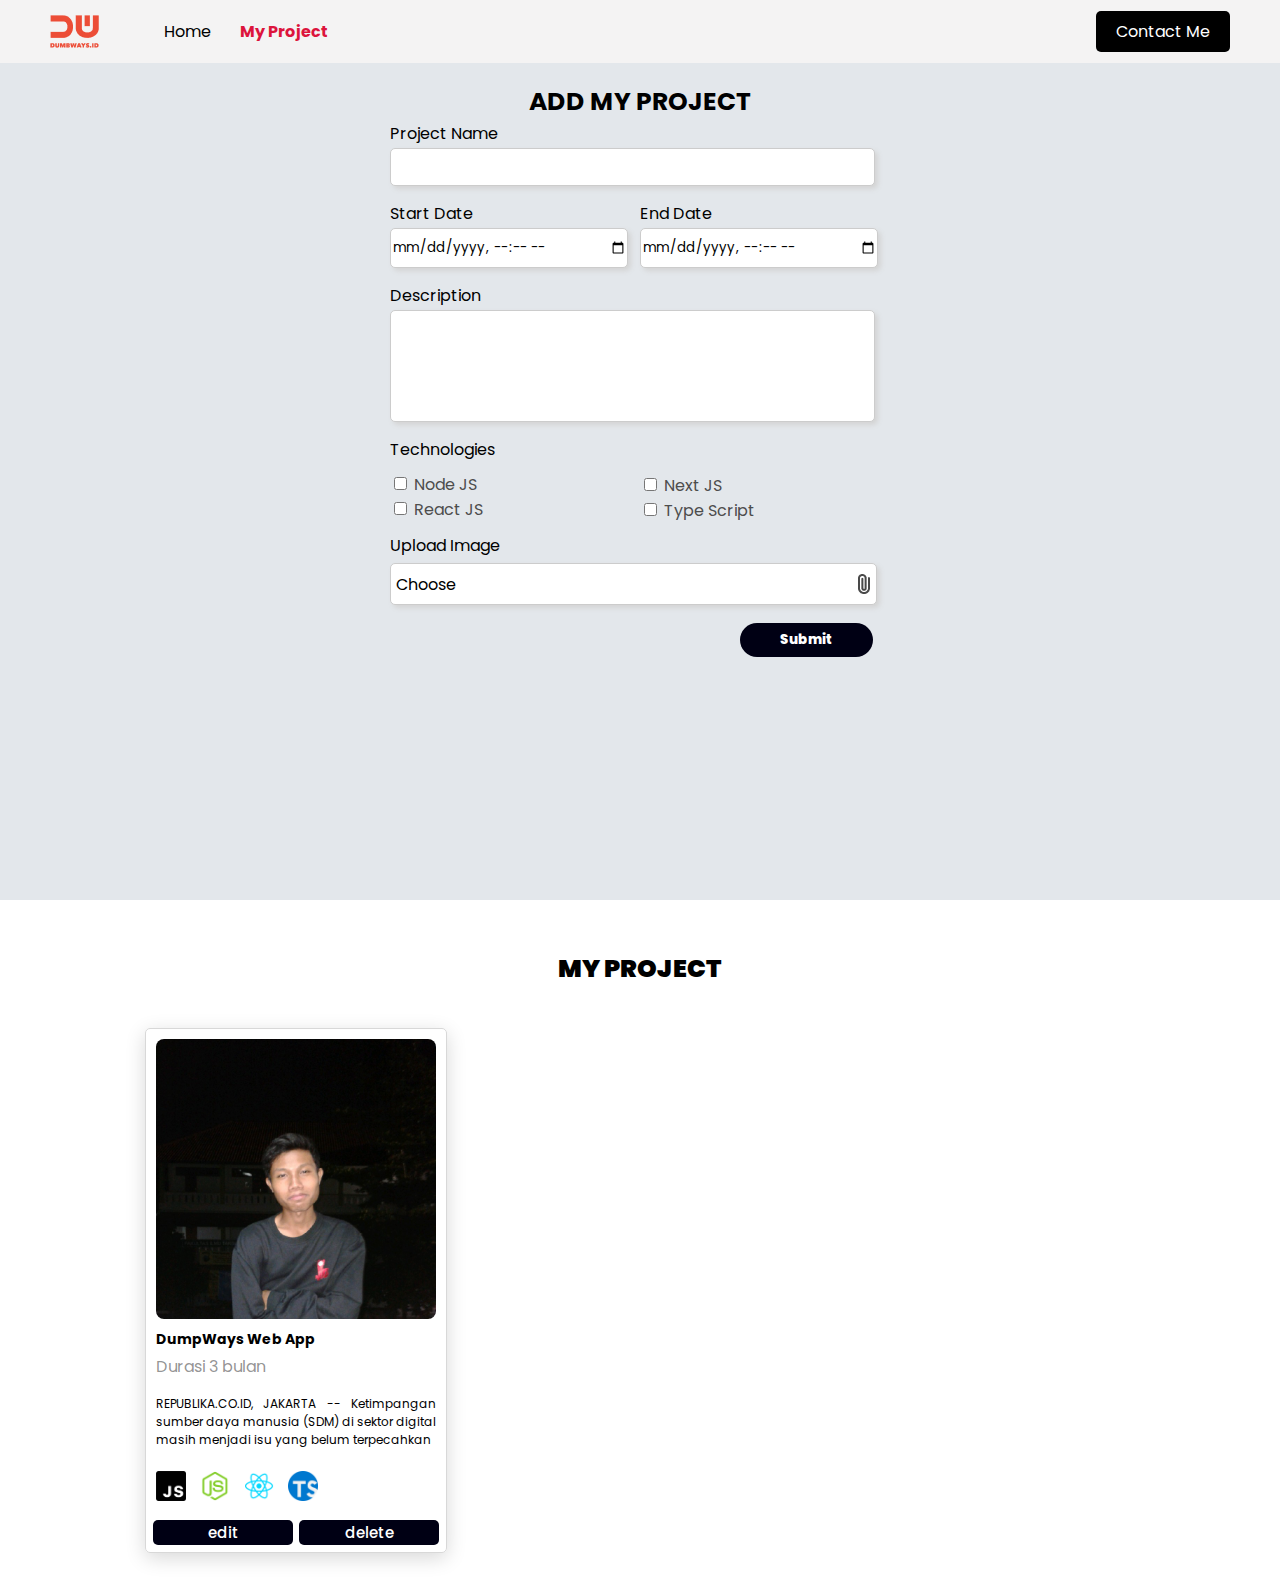
==== index.html @ ed53f6a2 "day6" ====
<html>

<head>
    <title>My Project</title>
    <link rel="stylesheet" type="text/css" href="./Assets/style/style.css">
</head>

<body>
    <script type="text/javascript" src="./JavaScript/Active.js"></script>
    <nav>
        <div class="left-side">
            <img src="./Assets/img/logo.png" />
            <div>
                <ul>
                    <li>
                        <a href="./index2.html"> Home </a>
                    </li>
                    <li>
                        <a class="active" href="./index.html"> My Project </a>
                    </li>
                </ul>
            </div>
        </div>
        <div class="right-side">
            <a href="./Page/ContactMe.html"> Contact Me </a>
        </div>
    </nav>
    <div class="container">
        <div class="form-container">
            <form>
                <h4>ADD MY PROJECT</h4>
                <div class="project-input">
                    <label for="project">Project Name</label>
                    <input id="project">
                </div>
                <div class="date-input">
                    <div class="start-date">
                        <label for="start-input">Start Date</label>
                        <input id="start-input" type="datetime-local">
                    </div>
                    <div class="end-date">
                        <label for="end-input">End Date</label>
                        <input id="end-input" type="datetime-local">
                    </div>
                </div>
                <div class="desc-input">
                    <label for="desc">Description</label>
                    <textarea id="description" cols="30" rows="5"></textarea>
                </div>
                <div class="tech-input">
                    <label for="check-box-detail">Technologies</label>
                    <div class="left-checkbox">
                        <div>
                            <input type="checkbox" id="node" value="node">
                            <label for="node">Node JS</label>
                        </div>
                        <div>
                            <input type="checkbox" id="react" value="react">
                            <label for="react">React JS</label>
                        </div>
                    </div>
                    <div class="right-checkbox">
                        <div>
                            <input type="checkbox" id="next" value="next">
                            <label for="next">Next JS</label>
                        </div>
                        <div>
                            <input type="checkbox" id="type" value="type">
                            <label for="type">Type Script</label>
                        </div>
                    </div>
                </div>
                <div class="img">
                    <label>Upload Image</label>
                    <label class="input-choose" for="upload">
                        <p>Choose</p>
                        <img src="./Assets/img/upload.png">
                    </label>
                    <input type="file" id="upload" hidden>
                </div>
                <div class="submit">
                    <button type="button" onclick="MyProject()">Submit</button>
                </div>
            </form>
        </div>
    </div>
    <div class="container-1">
        <h4 class="title">MY PROJECT</h4>
        <div id="contents" class="project-list">

            <div class="project-list-item">
                <a href="./Page/ProjectDetail.html">
                    <div class="card-img">
                        <img src='./Assets/img/gue.jpg'>
                    </div>
                    <div class="card-title">
                        <h3>DumpWays Web App</h3>
                    </div>
                    <div class="card-drs">
                        <p>Durasi 3 bulan</p>
                    
                    </div>
                    <div class="card-desc">
                        <p>
                            REPUBLIKA.CO.ID, JAKARTA -- Ketimpangan sumber daya manusia (SDM) di
                            sektor digital masih menjadi isu yang belum terpecahkan
                            
                          </p>
                    </div>
                    <div class="card-icon">
                        <img src="Assets/img/javascript.png">
                        <img src="Assets/img/node.png">
                        <img src="Assets/img/react.png">
                        <img src="Assets/img/type.png">
                    </div>
                </a>
                <div class="card-btn">
                    <div class="edit">
                        <button>edit</button>
                    </div>
                    <div class="card-delete">
                        <button>delete</button>
                    </div>
                </div>
            
            </div>

        </div>
    </div>
    <script src="./JavaScript/MyProject.js"></script>
</body>

</html>
---- Assets/style/style.css ----
@import url('https://fonts.googleapis.com/css2?family=Poppins:ital,wght@0,100;0,200;0,300;0,400;0,500;0,600;0,700;0,800;0,900;1,100;1,200;1,300;1,400;1,500;1,600;1,700;1,800;1,900&display=swap');

* {
    font-family: 'Poppins', sans-serif;
}

/* === Home === */
.first-page {
    display: flex;
    justify-content: center;
    align-items: center;
    height: 93vh;
    background-color: #e1e5e9;
}
.page1 {
    /* padding: 10px; */
    width: 60%; 
    display: flex;
    box-shadow: 0px 0px 6px #00000040;
    border-radius: 10px;
}
h1 {
    text-align: center;
}
.page1 .left-side {
    flex: 60%;
    padding: 30px;
    background-color: white;
    border-bottom-left-radius: 10px;
    border-top-left-radius: 10px;
}
.page1 .cv {
    padding-top: 6px;
    padding-bottom: 17px;
}
.cv .kontak {
    padding: 10px 15px;
    background-color: black;
    color: white;
    text-decoration: none;
    border-radius: 50px;
}
.cv label {
    padding-left: 10px;
}
.page1 .right-side {
    flex: 40%;
    background-color: white;
    padding: 30px;
    border-bottom-right-radius: 10px;
    border-top-right-radius: 10px;
    text-align: center;
}
.right-side .profile {
    box-shadow: 0px 0px 6px #00000040;
    width: 300px;
    border-radius: 10px;
    padding-bottom: 15px;
}
#agus {
    font-weight: 900;
    font-size: 25px;
}
/* === Nav Bar === */
nav {
    display: flex;
}
nav ul {
    list-style-type: none;
}
nav ul li {
    display: inline;
}
nav ul li a {
    text-decoration: none;
    color: black;
    padding-left: 25
}
nav ul li a.active {
    color: crimson;
    font-weight: 700;
}
nav div {
    flex: 1;
    display: flex;
    height: 7vh;
    align-items: center;
}
nav .left-side {
    background-color: #f4f3f3;
    padding-left: 50px;
}
nav .right-side {
    background-color: #f4f3f3;
    justify-content: end;
    padding-right: 50px;
}
nav .left-side a:hover {
    text-decoration: none;
    color: rgb(116, 113, 113);
    padding-left: 25;
}
nav .right-side a {
    text-decoration: none;
    color: white;
    background-color: black;
    padding: 8px 20px;
    border-radius: 5px;
}

/* === Contact ===*/
.page{
    justify-content: center;
    align-items: center;
    height: 93vh;
    display: flex;
    background-color: #dce0e4;
}
body{
    margin: 0px;
}

/*====== From ====== */ 

.contact-me{
    width: 400px;
}
.contact-me div {
margin-bottom: 20px;
}
.contact-me div label {
    padding-bottom: 10px;
    padding-top: 10px;
    font-weight: bold;
}
.contact-me div input, select, textarea {
    width: 100%;
    padding: 5px;
    box-shadow: 0px 0px 6px #00000040;
    border-style: none;
    border-radius: 5px;
}
.contact-me button {
    margin-left: 330px;
    margin-top: 20px;
    border-style: none;
    border-radius: 50px;
    background-color: black;
    padding: 5px 15px;
}
.contact-me div textarea {
    height: 100px;
    width: 400px;
}
#submit {
    color: #dce0e4;   
}

/* == Project == */
.container {
    display: flex;
    height: 93vh;
    background-color: #e3e7eb;
    justify-content: center;

}
.container .from-container {
    display: flex;
}
form {
    display: block;
    width: 500px;
    height: 600px;
}
.container .form-container h4 {
    text-align: center;
    font-weight: 900px;
    font-size: 25px;
    padding-top: 20px;
}
h4 {
    margin: 0px ;
    padding: 0px ;
}
.container .form-container .project-input input {
    width: 97%;
    height: 38px;
    border-radius: 5px;
    margin-top: 2px;
    box-shadow: 3px 3px 5px rgb(212, 212, 212);
    border: 1px solid rgb(204, 204, 204);
}
.container .form-container .date-input {
    display: flex;
    margin-top: 15px;
}
.container .form-container .date-input div {
    flex: 50%;
}
.container .form-container .date-input input {
    width: 95%;
    height: 40px;
    border: none;
    border-radius: 5px;
    margin-top: 2px;
    box-shadow: 3px 3px 5px rgb(212, 212, 212);
    border: 1px solid rgb(204, 204, 204);
}
.container .form-container .desc-input {
    margin-top: 15px;
}
.container .form-container .desc-input textarea {
    resize: none;
    width: 97%;
    border-radius: 5px;
    margin-top: 2px;
    box-shadow: 3px 3px 5px rgb(212, 212, 212);
    border: 1px solid rgb(204, 204, 204);
}
.container .form-container .tech-input {
    display: flex;
    flex-direction: column;
    margin-top: 15px;
}
.container .form-container .tech-input .left-checkbox {
    /* width: 40px; */
    margin-top: 10px;
    color: #4d4d4d;;
}
.container .form-container .tech-input .right-checkbox {
    /* width: 40px; */
    margin-top: -49px;
    margin-left: 250px;
    color: #4d4d4d;;
}
.img {
    margin-top: 10px;
}
.img .input-choose {
    display: flex;
    align-items: center;
    justify-content: space-between;
    border: 1px solid rgb(204, 204, 204);
    width: 96%;
    height: 40px;
    margin-top: 5px;
    margin-bottom: 10px;
    background-color: white;
    border-radius: 5px;
    box-shadow: 3px 3px 5px rgb(212, 212, 212);
    padding-left: 5px;
}
.submit button {
    padding: 7px 40px;
    background-color: rgb(0, 0, 20);
    border-radius: 20px;
    font-weight: 800;
    margin-left: 70%;
    margin-top: 8px;
    margin-right: 16px;
    border: none;
    color: white;
}

/* == project list == */
.container-1 .title {
    margin-top: 50px;
    font-size: 25px;
    font-weight: 900;

}
h4 {
    text-align: center;
}
.project-list {
    width: 1030px;
    margin: 20px auto;
    display: flex;
    flex-wrap: wrap;
}
.project-list-item {
    display: flex;
    margin: 20px;
    width: 300px;
    box-shadow: 0px 5px 20px rgb(216 216 216);
    border: 0.2px solid rgb(216, 216, 216);
    border-radius: 5px;
    flex-direction: column;
}
a {
    color: black;
    text-decoration: none;
}
.project-list-item .card-img {
    width:  280px;
    margin: 10px auto;
    height: 200px;
}
.project-list-item .card-img img {
    width: 280px;
    border-radius: 8px;
}
.project-list-item .card-title h3 {
    padding-left: 10px;
    margin-top: 90px;
    font-size: 14px;
}
.project-list-item .card-drs p {
    color: #585858a6;
    padding-left: 10px;
    margin-top: -10px;
}
.project-list-item .card-desc {
    margin-top: 10px;
    font-size: 12px;
    padding-left: 10px;
    text-align: justify;
    padding-right: 10px;
}
.project-list-item .card-icon img {
    width: 30px;
    padding-left: 10px;
    margin-top: 10px;
}
.project-list-item .card-btn {
    display: flex;
    justify-content: space-between;
    margin: 5px;
    margin-top: 10px;
}
.project-list-item .card-btn button {
    width: 140px;
    height: 25px;
    border-radius: 5px;
    border: none;
    color: white;
    background-color: rgb(0, 0, 20);
    font-weight: 500;
    font-size: 15px;
    margin: 2px;
}

/* == project detail == */
.page {
    display: flex;
    flex-direction: column;
    padding: 70px;
    height: auto;
}
.page .project-detail {
    display: flex;
    margin-top: 40px;
}
.img-detail {
    justify-content: flex-start;
}
.detail-info {
    width: 500px;
    margin-left: 110px;
}
.durasi-info div {
    display: flex;
    align-items: center;
    margin-top: 10px;
}
.date-info img {
    width: 25px;
    padding-right: 5px;
}
.date-info label {
    padding: 10px;
}
.clock {
    display: flex;
    align-items: center;
    margin-top: 10px;
}
.clock img {
    width: 25px;
    margin-right: 15px;
}
.tech-info {
    display: flex;
    margin-top: 20px;
    /* flex-direction: column; */
    /* width: -700px; */
    /* margin-right: 300px; */
}
.tech-info .left-info div{
    display: flex;
    /* align-items: center; */
    padding: 5px;
}
.left-info img {
    width: 25px;
    margin-right: 10px;
}
.right-info img {
    width: 25px;
    margin-right: 10px;
}
.tech-info .right-info div{
    display: flex;
    /* align-items: center; */
    padding: 5px;
}
.desc {
    margin-top: 60px;
}
.desc p {
    text-align: justify;
}
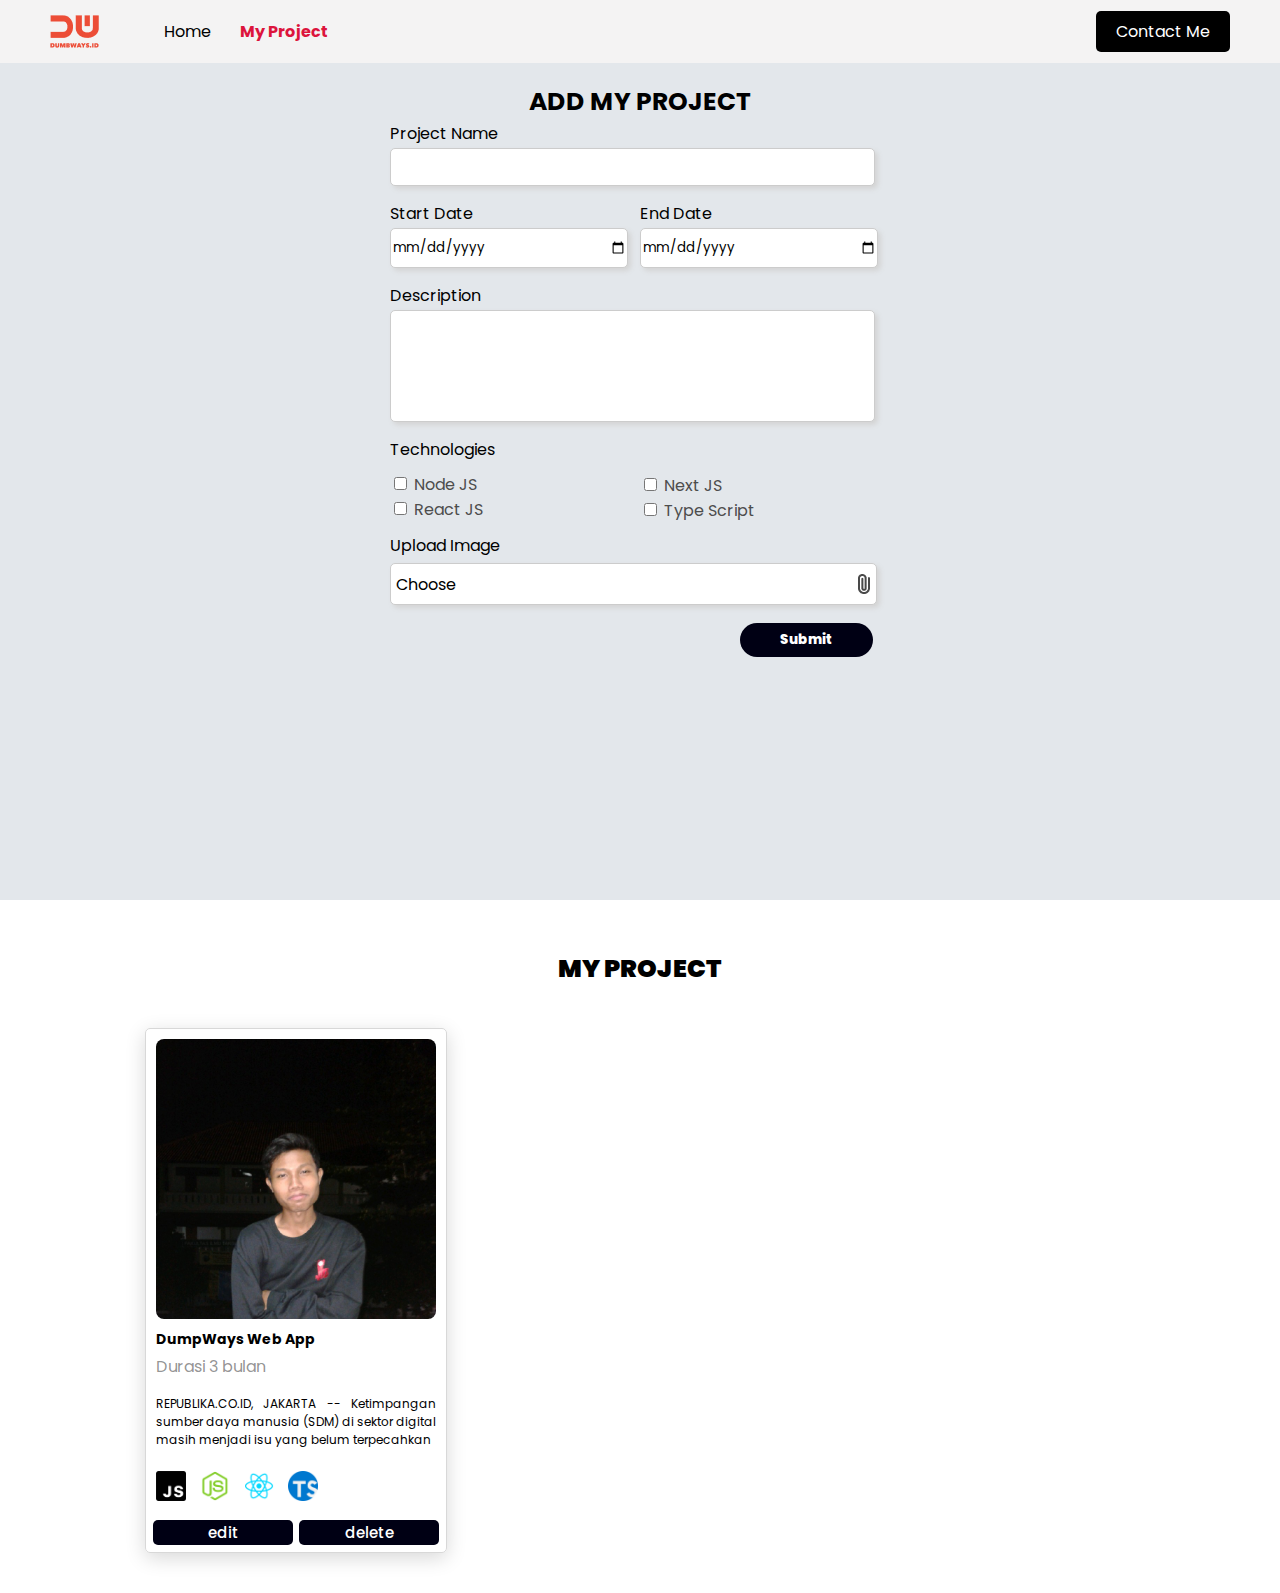
==== commit 74abb38b: "day6" ====
--- a/index.html
+++ b/index.html
@@ -36,11 +36,11 @@
                 <div class="date-input">
                     <div class="start-date">
                         <label for="start-input">Start Date</label>
-                        <input id="start-input" type="datetime-local">
+                        <input id="start-input" type="date">
                     </div>
                     <div class="end-date">
                         <label for="end-input">End Date</label>
-                        <input id="end-input" type="datetime-local">
+                        <input id="end-input" type="date">
                     </div>
                 </div>
                 <div class="desc-input">
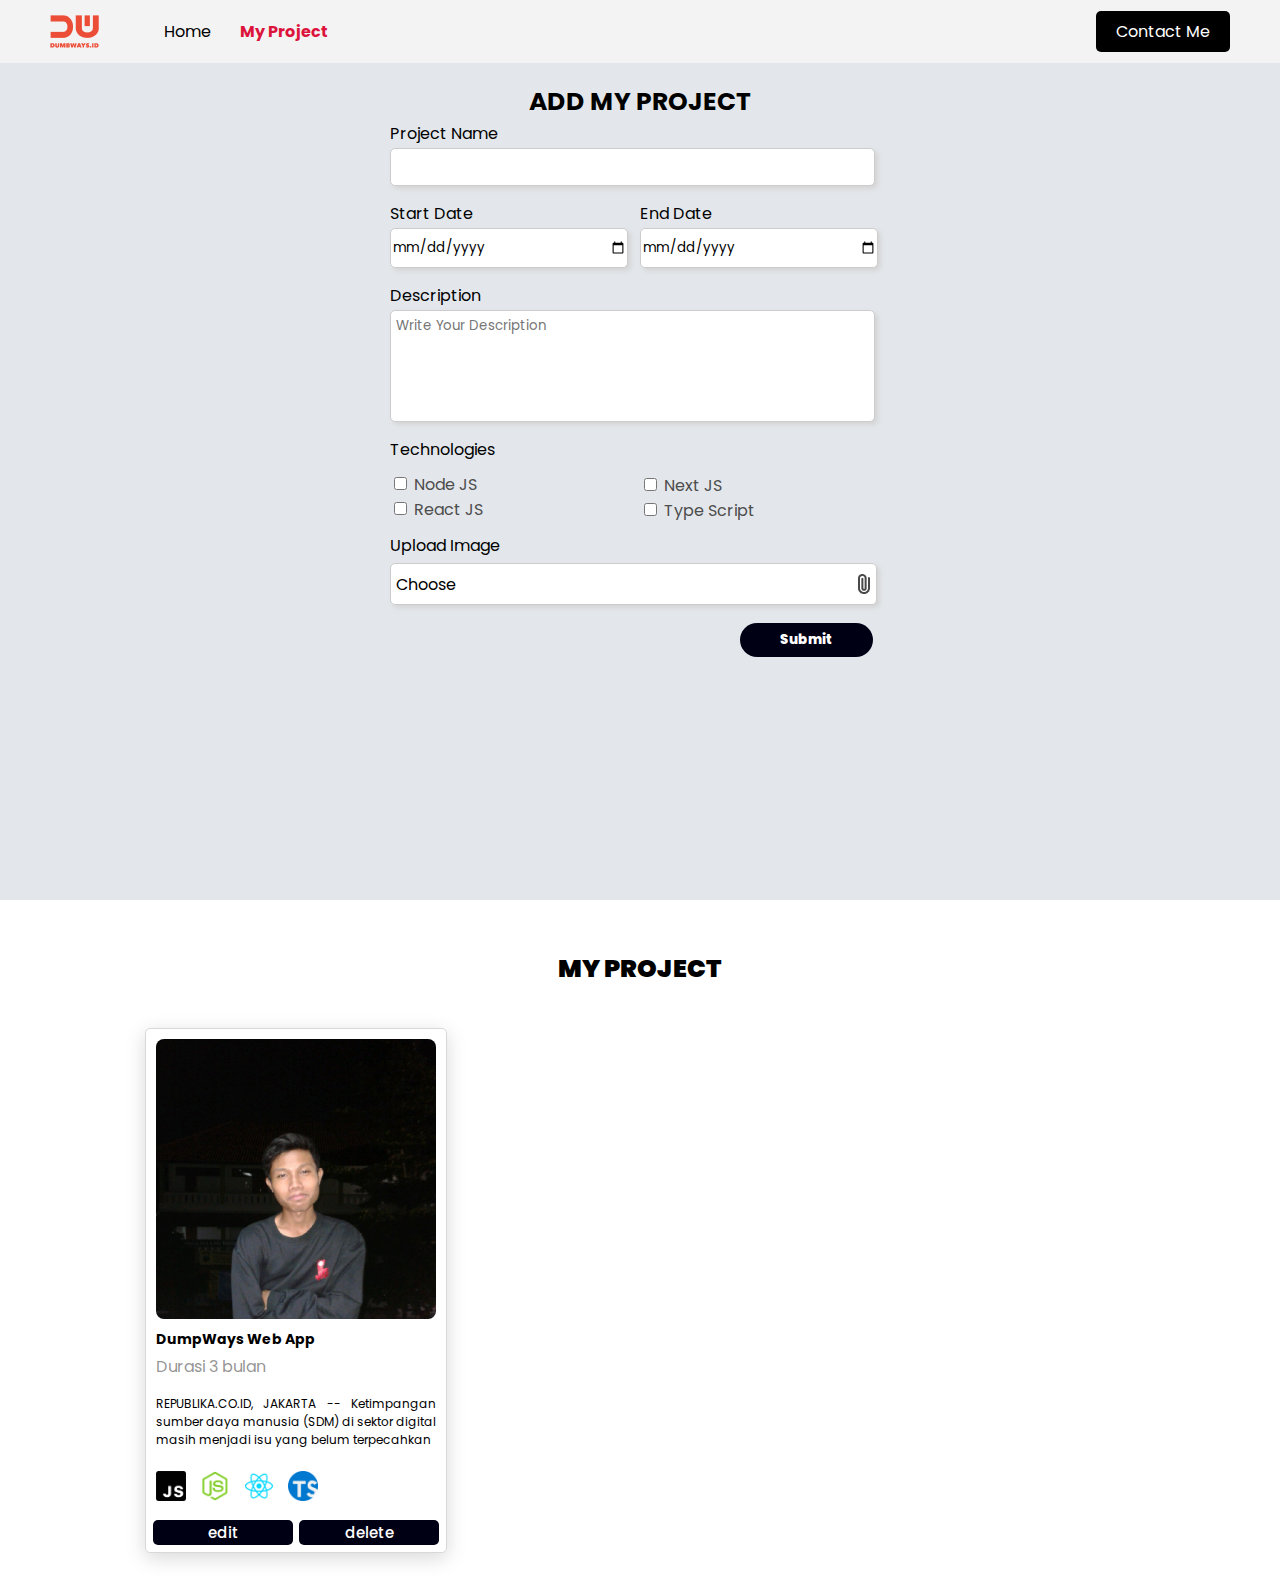
==== commit 500688c6: "day6" ====
--- a/index.html
+++ b/index.html
@@ -45,7 +45,7 @@
                 </div>
                 <div class="desc-input">
                     <label for="desc">Description</label>
-                    <textarea id="description" cols="30" rows="5"></textarea>
+                    <textarea id="description" cols="30" rows="5" placeholder="Write Your Description"></textarea>
                 </div>
                 <div class="tech-input">
                     <label for="check-box-detail">Technologies</label>
--- a/Assets/style/style.css
+++ b/Assets/style/style.css
@@ -19,8 +19,8 @@
     box-shadow: 0px 0px 6px #00000040;
     border-radius: 10px;
 }
-h1 {
-    text-align: center;
+.page1 .left-side h1 {
+justify-content: flex-start;
 }
 .page1 .left-side {
     flex: 60%;
@@ -28,6 +28,9 @@
     background-color: white;
     border-bottom-left-radius: 10px;
     border-top-left-radius: 10px;
+}
+.page1 .left-side p {
+    text-align: justify;
 }
 .page1 .cv {
     padding-top: 6px;
@@ -108,7 +111,7 @@
     border-radius: 5px;
 }
 
-/* === Contact ===*/
+/* === Form Contact ===*/
 .page{
     justify-content: center;
     align-items: center;
@@ -116,41 +119,52 @@
     display: flex;
     background-color: #dce0e4;
 }
+.page .contact-me h1 {
+    margin-bottom: 10px;
+    font-size: 25px;
+    text-align: center;
+} 
 body{
     margin: 0px;
 }
-
-/*====== From ====== */ 
-
 .contact-me{
-    width: 400px;
+    margin-top: -68px;
+    width: 471px;
+    height: 600px;
 }
 .contact-me div {
 margin-bottom: 20px;
 }
 .contact-me div label {
     padding-bottom: 10px;
-    padding-top: 10px;
-    font-weight: bold;
+    /* padding-top: 10px; */
 }
 .contact-me div input, select, textarea {
     width: 100%;
     padding: 5px;
-    box-shadow: 0px 0px 6px #00000040;
+    box-shadow: 3px 3px 5px rgb(212, 212, 212);
+    border: 1px solid rgb(204, 204, 204);
+    border-radius: 5px;
+}
+.contact-me div input {
+    width: 100%;
+    padding: 5px;
+    box-shadow: 3px 3px 5px rgb(212, 212, 212);
+    border-radius: 5px;
+}
+.contact-me button {
+    margin-left: 340px;
+    /* margin-top: 10px; */
     border-style: none;
-    border-radius: 5px;
-}
-.contact-me button {
-    margin-left: 330px;
-    margin-top: 20px;
-    border-style: none;
-    border-radius: 50px;
-    background-color: black;
-    padding: 5px 15px;
+    padding: 7px 40px;
+    background-color: rgb(0, 0, 20);
+    border-radius: 20px;
+    font-weight: 800;
 }
 .contact-me div textarea {
     height: 100px;
-    width: 400px;
+    width: 471px;
+    resize: none;
 }
 #submit {
     color: #dce0e4;   
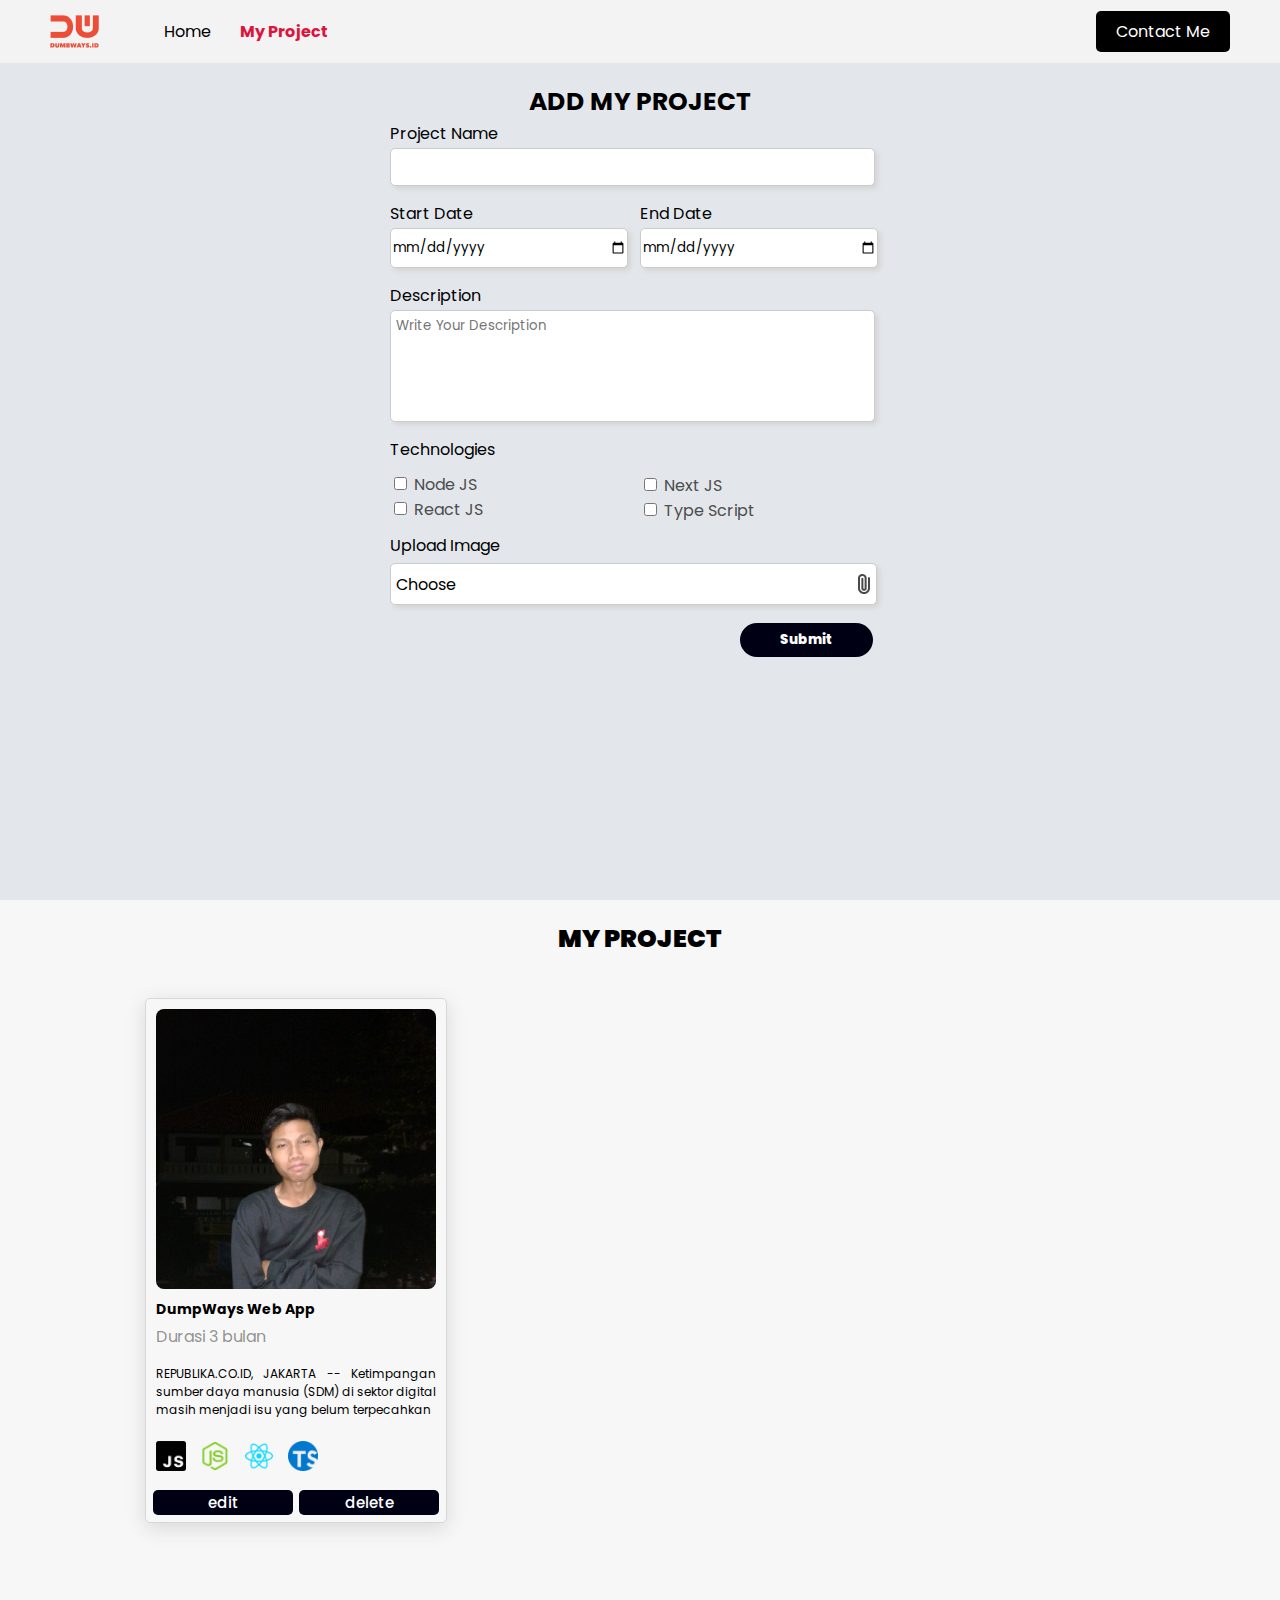
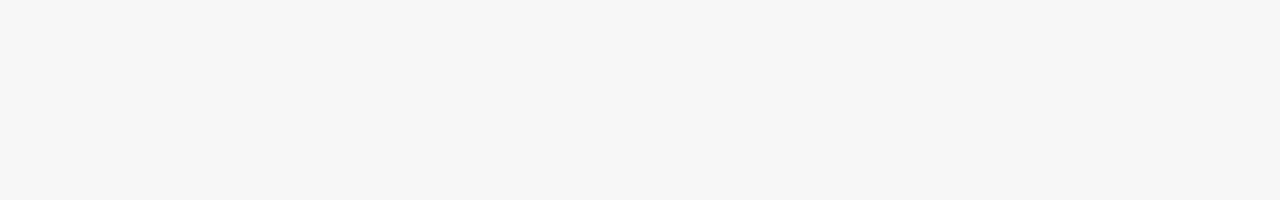
==== commit 422d7446: "day6" ====
--- a/index.html
+++ b/index.html
@@ -6,7 +6,6 @@
 </head>
 
 <body>
-    <script type="text/javascript" src="./JavaScript/Active.js"></script>
     <nav>
         <div class="left-side">
             <img src="./Assets/img/logo.png" />
@@ -31,16 +30,16 @@
                 <h4>ADD MY PROJECT</h4>
                 <div class="project-input">
                     <label for="project">Project Name</label>
-                    <input id="project">
+                    <input id="project" required>
                 </div>
                 <div class="date-input">
                     <div class="start-date">
                         <label for="start-input">Start Date</label>
-                        <input id="start-input" type="date">
+                        <input id="start-input" type="date" required>
                     </div>
                     <div class="end-date">
                         <label for="end-input">End Date</label>
-                        <input id="end-input" type="date">
+                        <input id="end-input" type="date" required>
                     </div>
                 </div>
                 <div class="desc-input">
@@ -61,7 +60,7 @@
                     </div>
                     <div class="right-checkbox">
                         <div>
-                            <input type="checkbox" id="next" value="next">
+                            <input type="checkbox" id="next" value="./Assets/img/javascript.png">
                             <label for="next">Next JS</label>
                         </div>
                         <div>
--- a/Assets/style/style.css
+++ b/Assets/style/style.css
@@ -277,11 +277,14 @@
 }
 
 /* == project list == */
+.container-1 {
+    background-color: #f7f7f7;
+    height: 100vh;
+}
 .container-1 .title {
-    margin-top: 50px;
+    padding-top: 20px;
     font-size: 25px;
     font-weight: 900;
-
 }
 h4 {
     text-align: center;
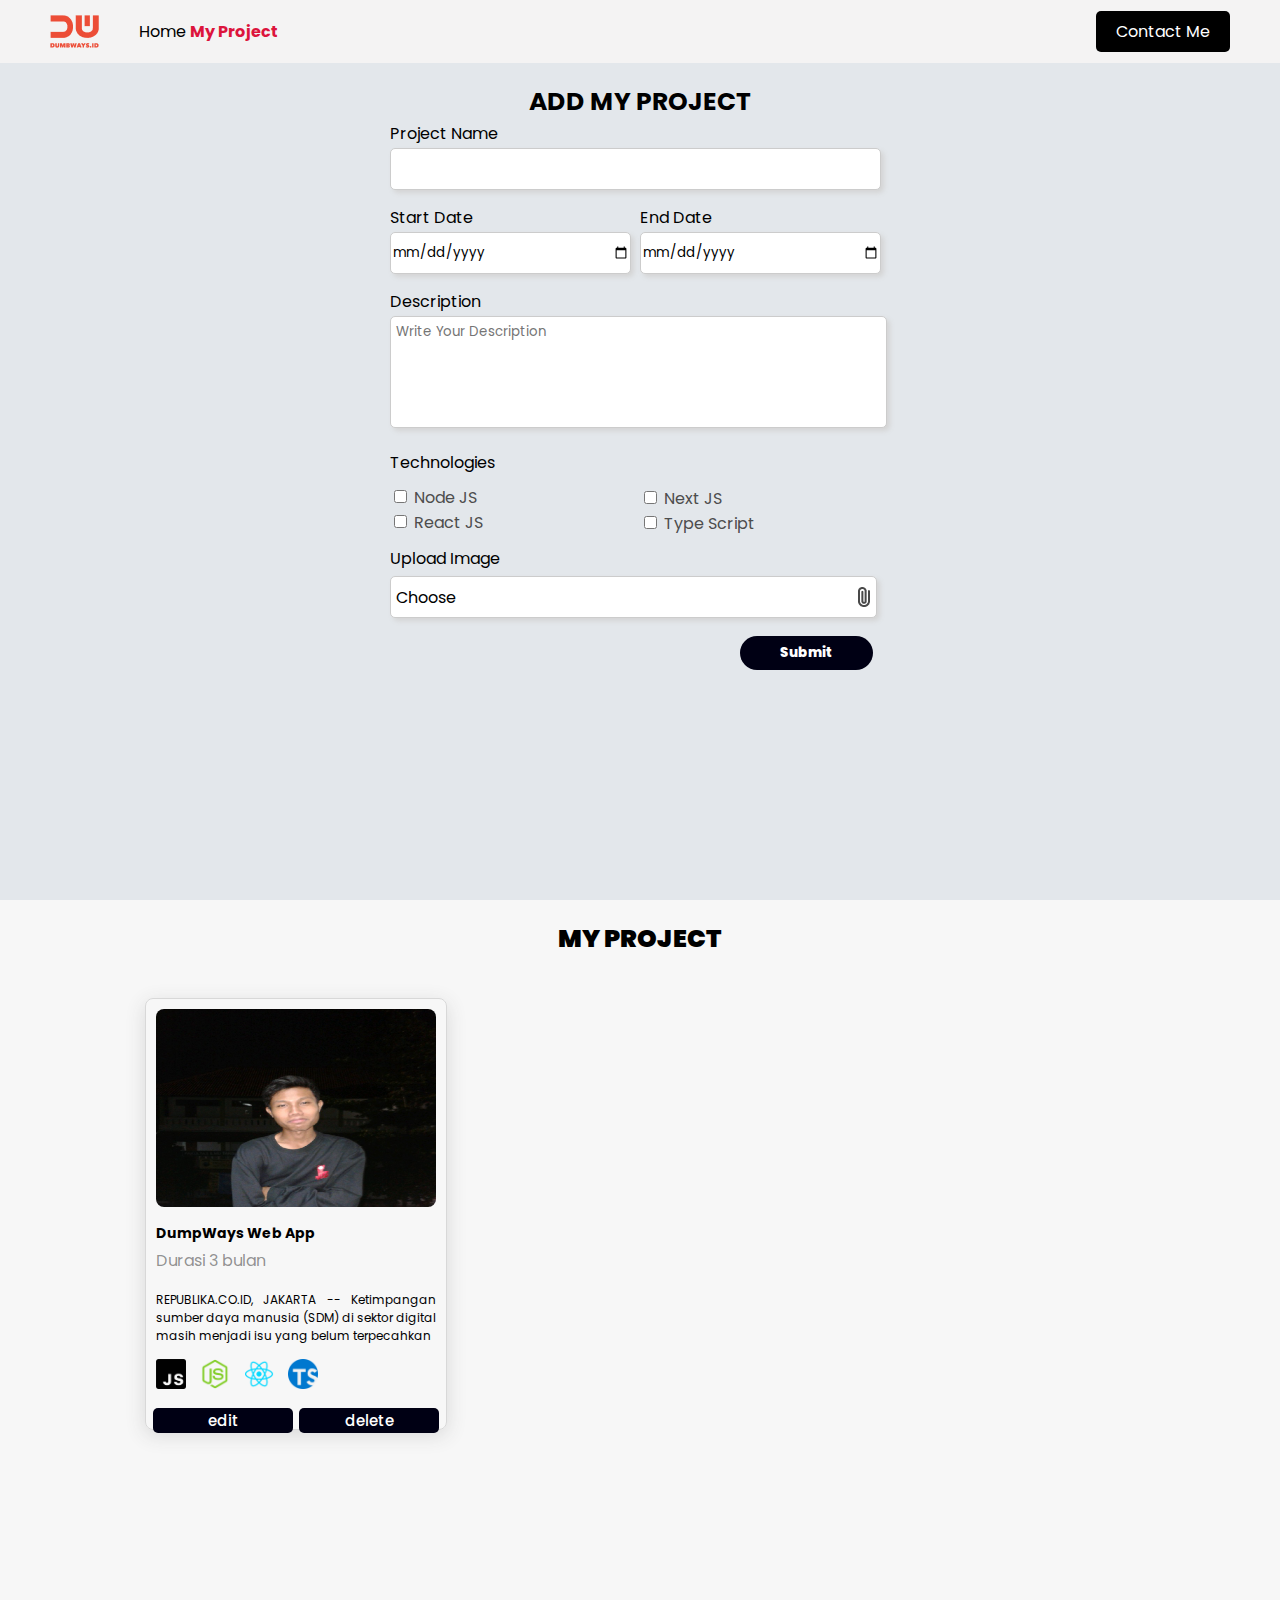
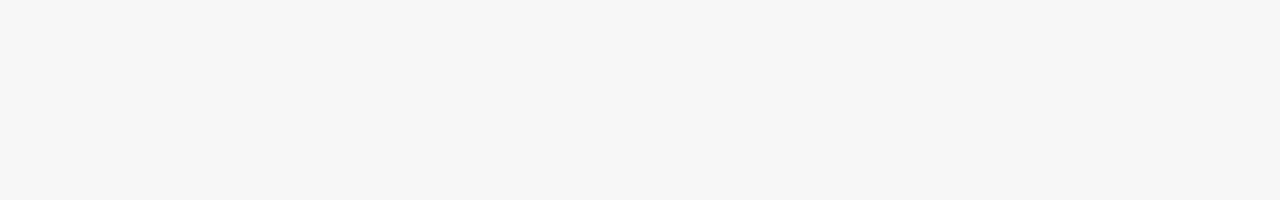
==== commit 64eb4e8b: "day6" ====
--- a/index.html
+++ b/index.html
@@ -1,5 +1,5 @@
+<!DOCTYPE html>
 <html>
-
 <head>
     <title>My Project</title>
     <link rel="stylesheet" type="text/css" href="./Assets/style/style.css">
@@ -26,7 +26,7 @@
     </nav>
     <div class="container">
         <div class="form-container">
-            <form>
+            <form onsubmit="MyProject(event)">
                 <h4>ADD MY PROJECT</h4>
                 <div class="project-input">
                     <label for="project">Project Name</label>
@@ -60,7 +60,7 @@
                     </div>
                     <div class="right-checkbox">
                         <div>
-                            <input type="checkbox" id="next" value="./Assets/img/javascript.png">
+                            <input type="checkbox" id="next" value="next">
                             <label for="next">Next JS</label>
                         </div>
                         <div>
@@ -78,7 +78,7 @@
                     <input type="file" id="upload" hidden>
                 </div>
                 <div class="submit">
-                    <button type="button" onclick="MyProject()">Submit</button>
+                    <button >Submit</button>
                 </div>
             </form>
         </div>
--- a/Assets/style/style.css
+++ b/Assets/style/style.css
@@ -160,6 +160,10 @@
     background-color: rgb(0, 0, 20);
     border-radius: 20px;
     font-weight: 800;
+    transition: 0.5s;
+}
+.contact-me button:hover {
+    background-color: rgb(133, 133, 133);
 }
 .contact-me div textarea {
     height: 100px;
@@ -274,6 +278,10 @@
     margin-right: 16px;
     border: none;
     color: white;
+    transition: 0.5s;
+}
+.submit button:hover {
+    background-color: rgb(133, 133, 133);
 }
 
 /* == project list == */
@@ -296,13 +304,13 @@
     flex-wrap: wrap;
 }
 .project-list-item {
-    display: flex;
     margin: 20px;
     width: 300px;
+    height: 430px;
     box-shadow: 0px 5px 20px rgb(216 216 216);
     border: 0.2px solid rgb(216, 216, 216);
-    border-radius: 5px;
-    flex-direction: column;
+    cursor: pointer;
+    border-radius: 8px;
 }
 a {
     color: black;
@@ -316,11 +324,13 @@
 .project-list-item .card-img img {
     width: 280px;
     border-radius: 8px;
+    height: 198px;
 }
 .project-list-item .card-title h3 {
     padding-left: 10px;
-    margin-top: 90px;
     font-size: 14px;
+    width: 280px;
+    margin-top: -8;
 }
 .project-list-item .card-drs p {
     color: #585858a6;
@@ -328,11 +338,15 @@
     margin-top: -10px;
 }
 .project-list-item .card-desc {
-    margin-top: 10px;
+    margin-top: -10px;
     font-size: 12px;
     padding-left: 10px;
+    padding-right: 10px;
     text-align: justify;
-    padding-right: 10px;
+    display: block;
+    overflow: hidden;
+    text-overflow: ellipsis;
+    height: 70px;
 }
 .project-list-item .card-icon img {
     width: 30px;
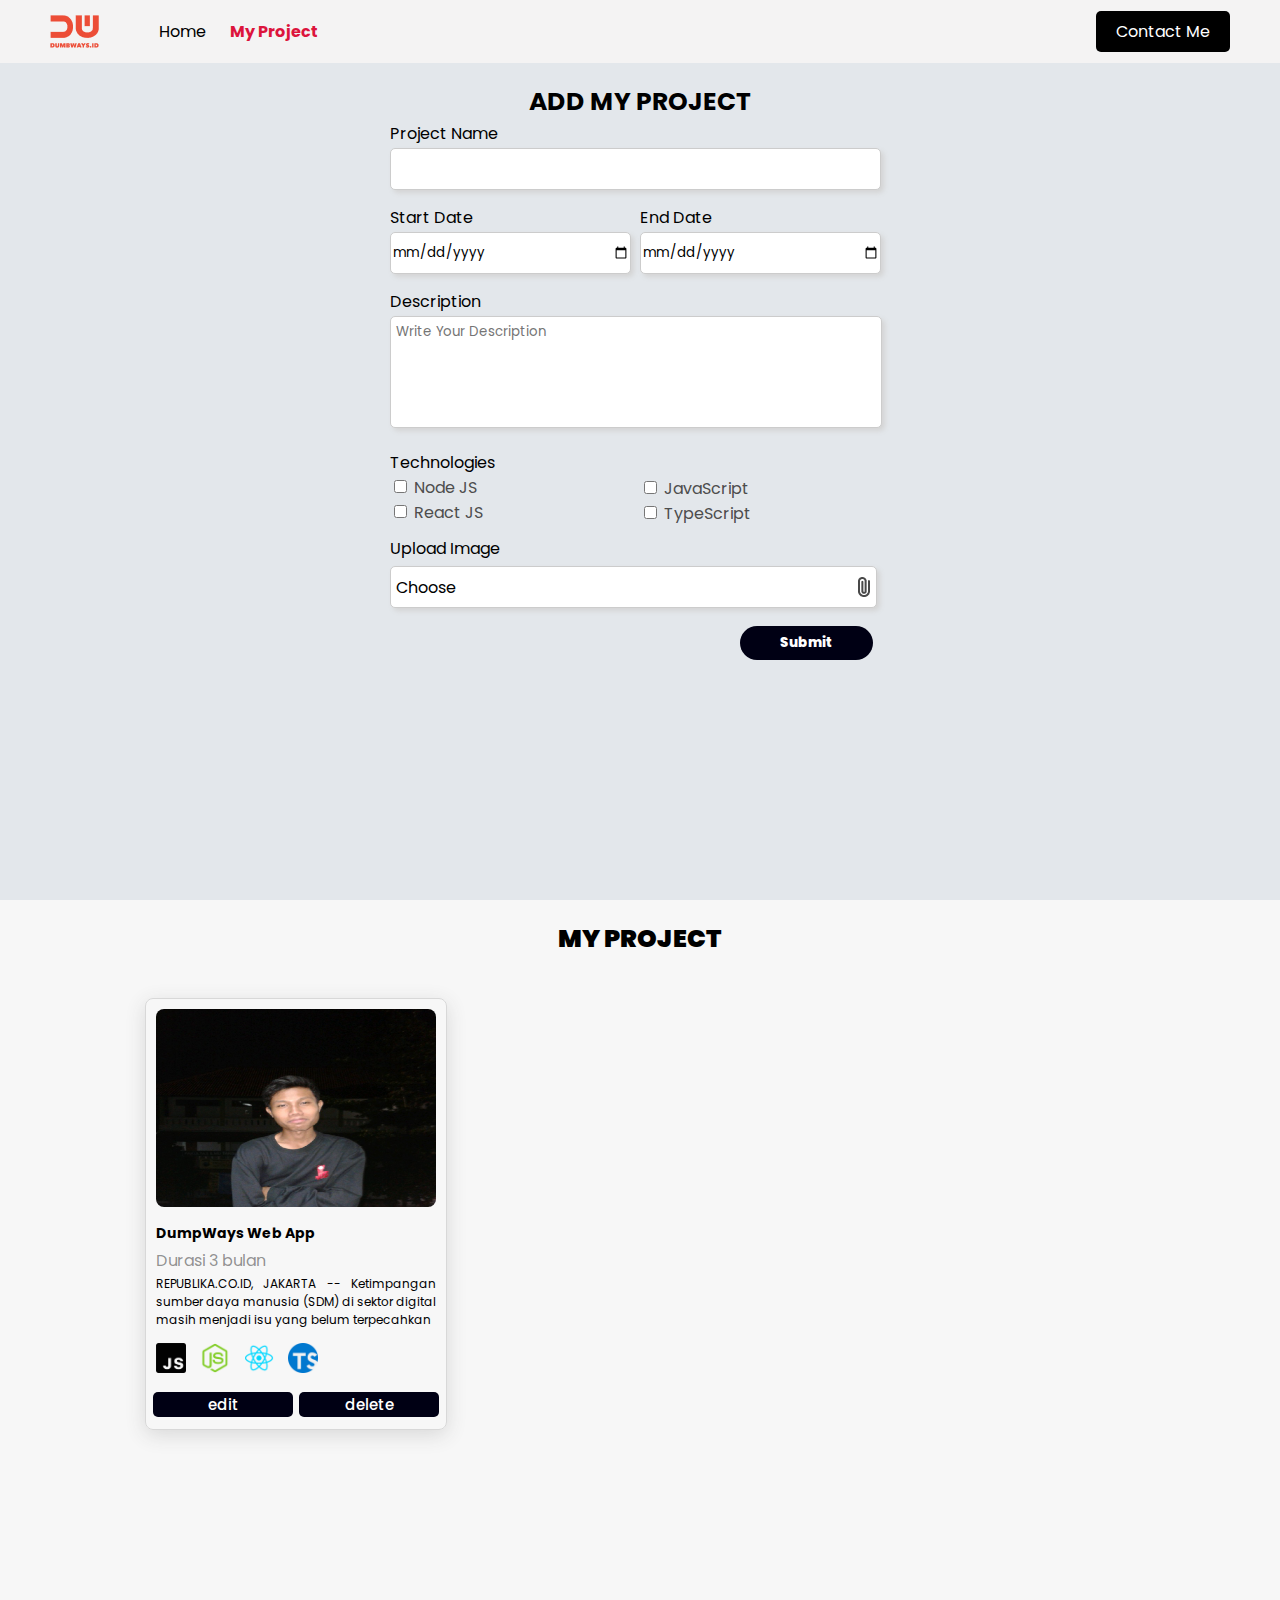
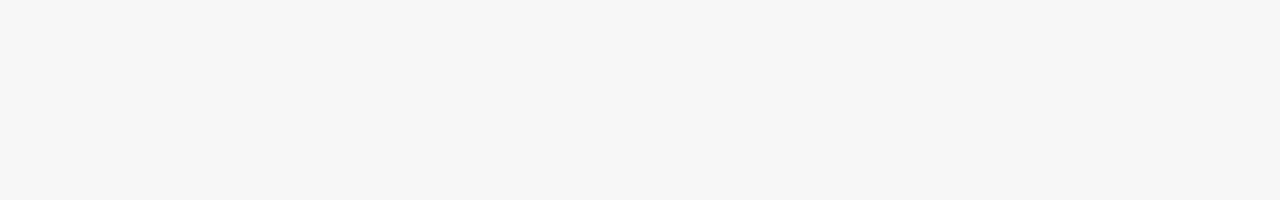
==== commit f384dd74: "day6" ====
--- a/index.html
+++ b/index.html
@@ -61,11 +61,11 @@
                     <div class="right-checkbox">
                         <div>
                             <input type="checkbox" id="next" value="next">
-                            <label for="next">Next JS</label>
+                            <label for="next">JavaScript</label>
                         </div>
                         <div>
                             <input type="checkbox" id="type" value="type">
-                            <label for="type">Type Script</label>
+                            <label for="type">TypeScript</label>
                         </div>
                     </div>
                 </div>
--- a/Assets/style/style.css
+++ b/Assets/style/style.css
@@ -73,6 +73,7 @@
 }
 nav ul li {
     display: inline;
+    padding-left: 20px;
 }
 nav ul li a {
     text-decoration: none;
@@ -129,7 +130,7 @@
 }
 .contact-me{
     margin-top: -68px;
-    width: 471px;
+    width: 500px;
     height: 600px;
 }
 .contact-me div {
@@ -140,14 +141,14 @@
     /* padding-top: 10px; */
 }
 .contact-me div input, select, textarea {
-    width: 100%;
+    width: 98%;
     padding: 5px;
     box-shadow: 3px 3px 5px rgb(212, 212, 212);
     border: 1px solid rgb(204, 204, 204);
     border-radius: 5px;
 }
 .contact-me div input {
-    width: 100%;
+    width: 96%;
     padding: 5px;
     box-shadow: 3px 3px 5px rgb(212, 212, 212);
     border-radius: 5px;
@@ -167,7 +168,7 @@
 }
 .contact-me div textarea {
     height: 100px;
-    width: 471px;
+    width: 480px;
     resize: none;
 }
 #submit {
@@ -229,7 +230,7 @@
 }
 .container .form-container .desc-input textarea {
     resize: none;
-    width: 97%;
+    width: 96%;
     border-radius: 5px;
     margin-top: 2px;
     box-shadow: 3px 3px 5px rgb(212, 212, 212);
@@ -242,7 +243,7 @@
 }
 .container .form-container .tech-input .left-checkbox {
     /* width: 40px; */
-    margin-top: 10px;
+    /* margin-top: 10px; */
     color: #4d4d4d;;
 }
 .container .form-container .tech-input .right-checkbox {
@@ -336,6 +337,7 @@
     color: #585858a6;
     padding-left: 10px;
     margin-top: -10px;
+    margin-bottom: 0px;
 }
 .project-list-item .card-desc {
     margin-top: -10px;
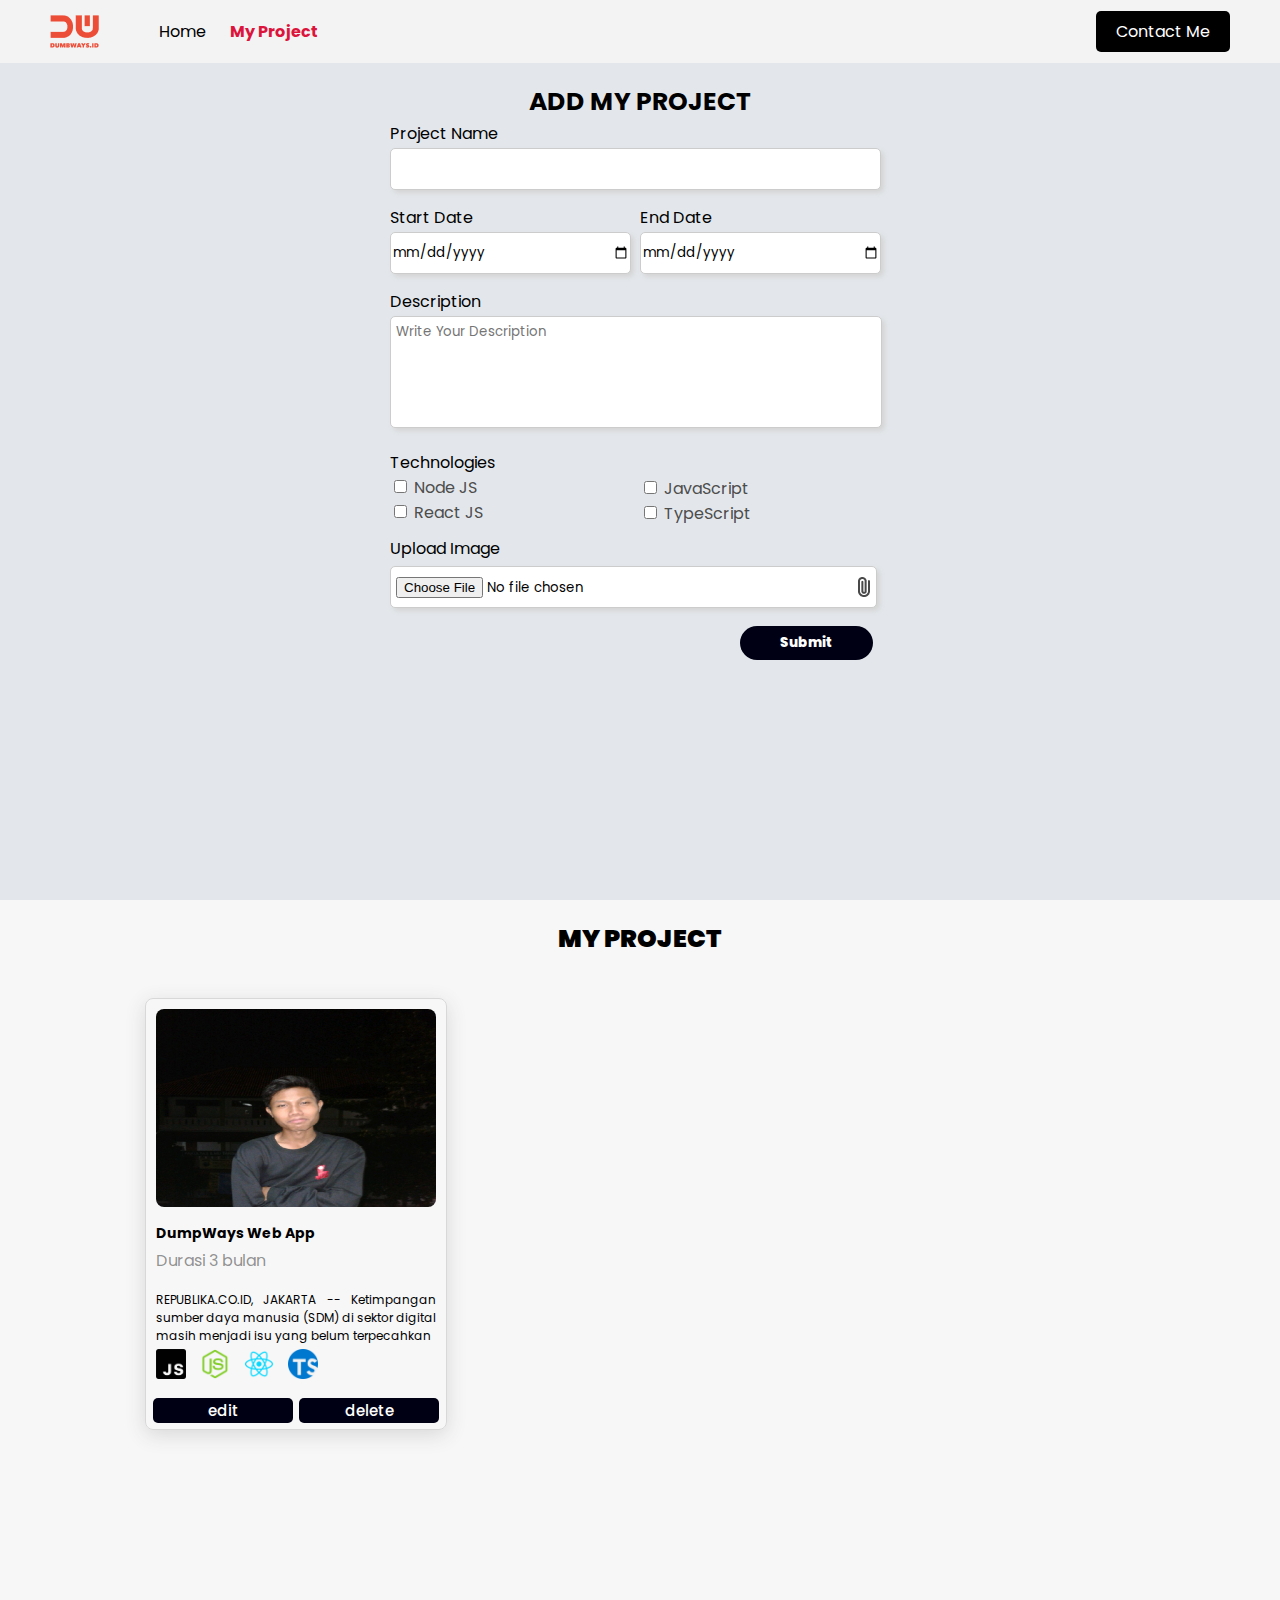
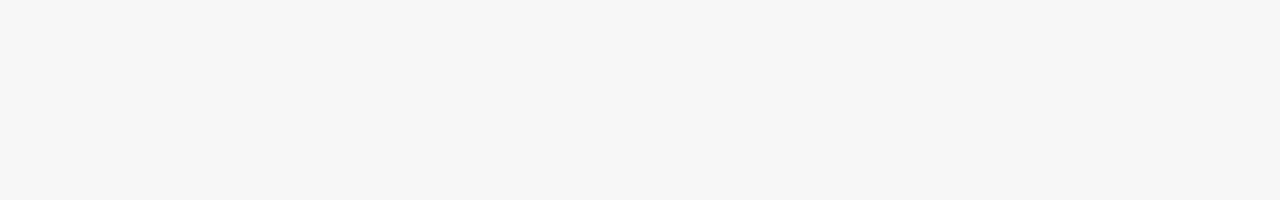
==== commit 0570bdc3: "day6" ====
--- a/index.html
+++ b/index.html
@@ -44,7 +44,7 @@
                 </div>
                 <div class="desc-input">
                     <label for="desc">Description</label>
-                    <textarea id="description" cols="30" rows="5" placeholder="Write Your Description"></textarea>
+                    <textarea id="description" cols="30" rows="5" required placeholder="Write Your Description"></textarea>
                 </div>
                 <div class="tech-input">
                     <label for="check-box-detail">Technologies</label>
@@ -72,13 +72,13 @@
                 <div class="img">
                     <label>Upload Image</label>
                     <label class="input-choose" for="upload">
-                        <p>Choose</p>
+                        <!-- <p>Choose</p> -->
+                        <input class="upload" type="file" id="upload" required>
                         <img src="./Assets/img/upload.png">
                     </label>
-                    <input type="file" id="upload" hidden>
                 </div>
                 <div class="submit">
-                    <button >Submit</button>
+                    <button>Submit</button>
                 </div>
             </form>
         </div>
--- a/Assets/style/style.css
+++ b/Assets/style/style.css
@@ -268,6 +268,9 @@
     border-radius: 5px;
     box-shadow: 3px 3px 5px rgb(212, 212, 212);
     padding-left: 5px;
+}
+.img .input-choose .upload {
+    border-style: none;
 }
 .submit button {
     padding: 7px 40px;
@@ -337,7 +340,6 @@
     color: #585858a6;
     padding-left: 10px;
     margin-top: -10px;
-    margin-bottom: 0px;
 }
 .project-list-item .card-desc {
     margin-top: -10px;
@@ -353,7 +355,10 @@
 .project-list-item .card-icon img {
     width: 30px;
     padding-left: 10px;
-    margin-top: 10px;
+    /* margin-top: 10px; */
+}
+.project-list-item .card-icon {
+    display: block;
 }
 .project-list-item .card-btn {
     display: flex;
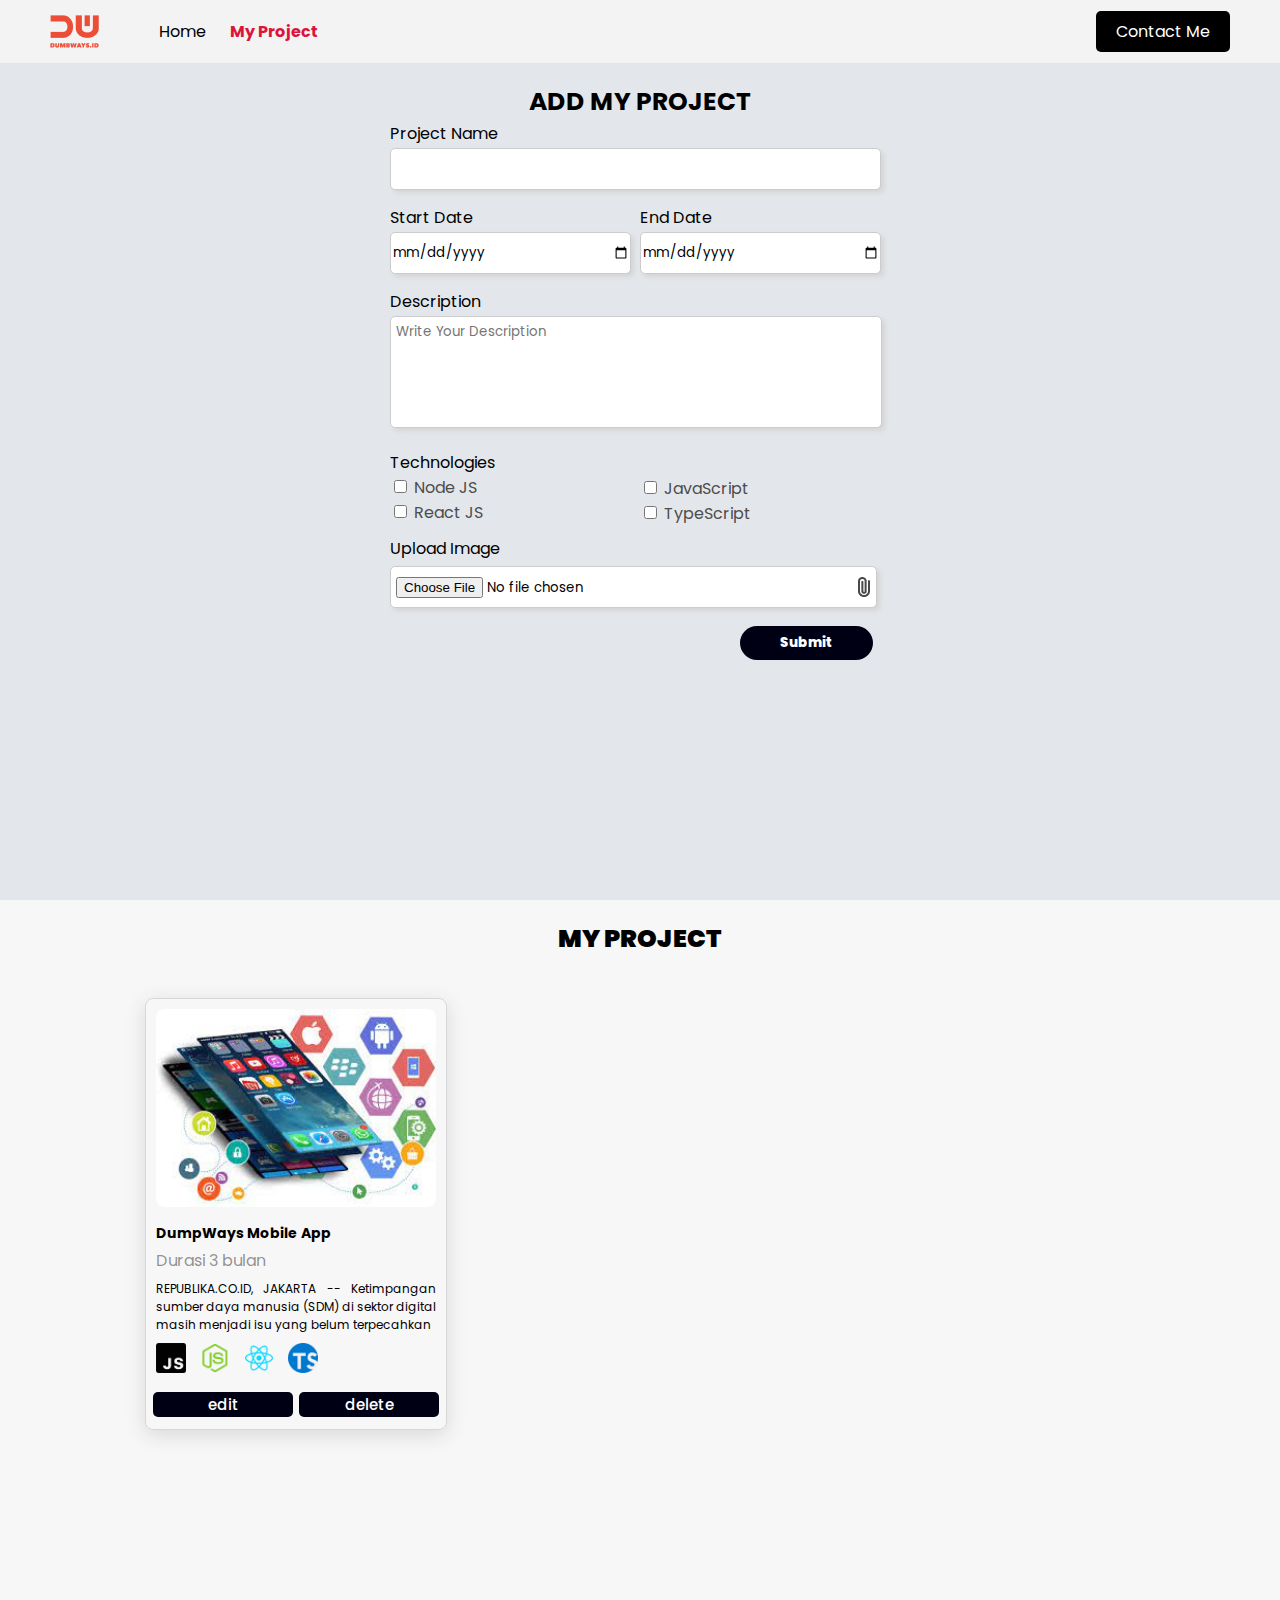
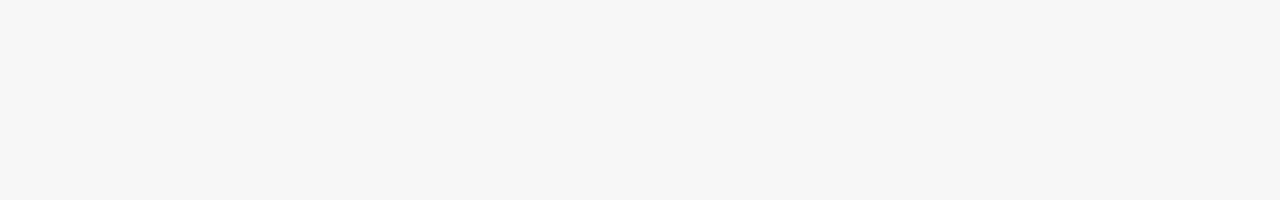
==== commit c64a148d: "day6" ====
--- a/index.html
+++ b/index.html
@@ -90,10 +90,10 @@
             <div class="project-list-item">
                 <a href="./Page/ProjectDetail.html">
                     <div class="card-img">
-                        <img src='./Assets/img/gue.jpg'>
+                        <img src='./Assets/img/mobile app.jpg'>
                     </div>
                     <div class="card-title">
-                        <h3>DumpWays Web App</h3>
+                        <h3>DumpWays Mobile App</h3>
                     </div>
                     <div class="card-drs">
                         <p>Durasi 3 bulan</p>
--- a/Assets/style/style.css
+++ b/Assets/style/style.css
@@ -242,12 +242,9 @@
     margin-top: 15px;
 }
 .container .form-container .tech-input .left-checkbox {
-    /* width: 40px; */
-    /* margin-top: 10px; */
     color: #4d4d4d;;
 }
 .container .form-container .tech-input .right-checkbox {
-    /* width: 40px; */
     margin-top: -49px;
     margin-left: 250px;
     color: #4d4d4d;;
@@ -268,9 +265,6 @@
     border-radius: 5px;
     box-shadow: 3px 3px 5px rgb(212, 212, 212);
     padding-left: 5px;
-}
-.img .input-choose .upload {
-    border-style: none;
 }
 .submit button {
     padding: 7px 40px;
@@ -340,6 +334,7 @@
     color: #585858a6;
     padding-left: 10px;
     margin-top: -10px;
+    margin-bottom: 5px;
 }
 .project-list-item .card-desc {
     margin-top: -10px;
@@ -350,7 +345,7 @@
     display: block;
     overflow: hidden;
     text-overflow: ellipsis;
-    height: 70px;
+    height: 70px;margin-bottom: 5px;
 }
 .project-list-item .card-icon img {
     width: 30px;
@@ -359,6 +354,7 @@
 }
 .project-list-item .card-icon {
     display: block;
+    height: 37px;
 }
 .project-list-item .card-btn {
     display: flex;
